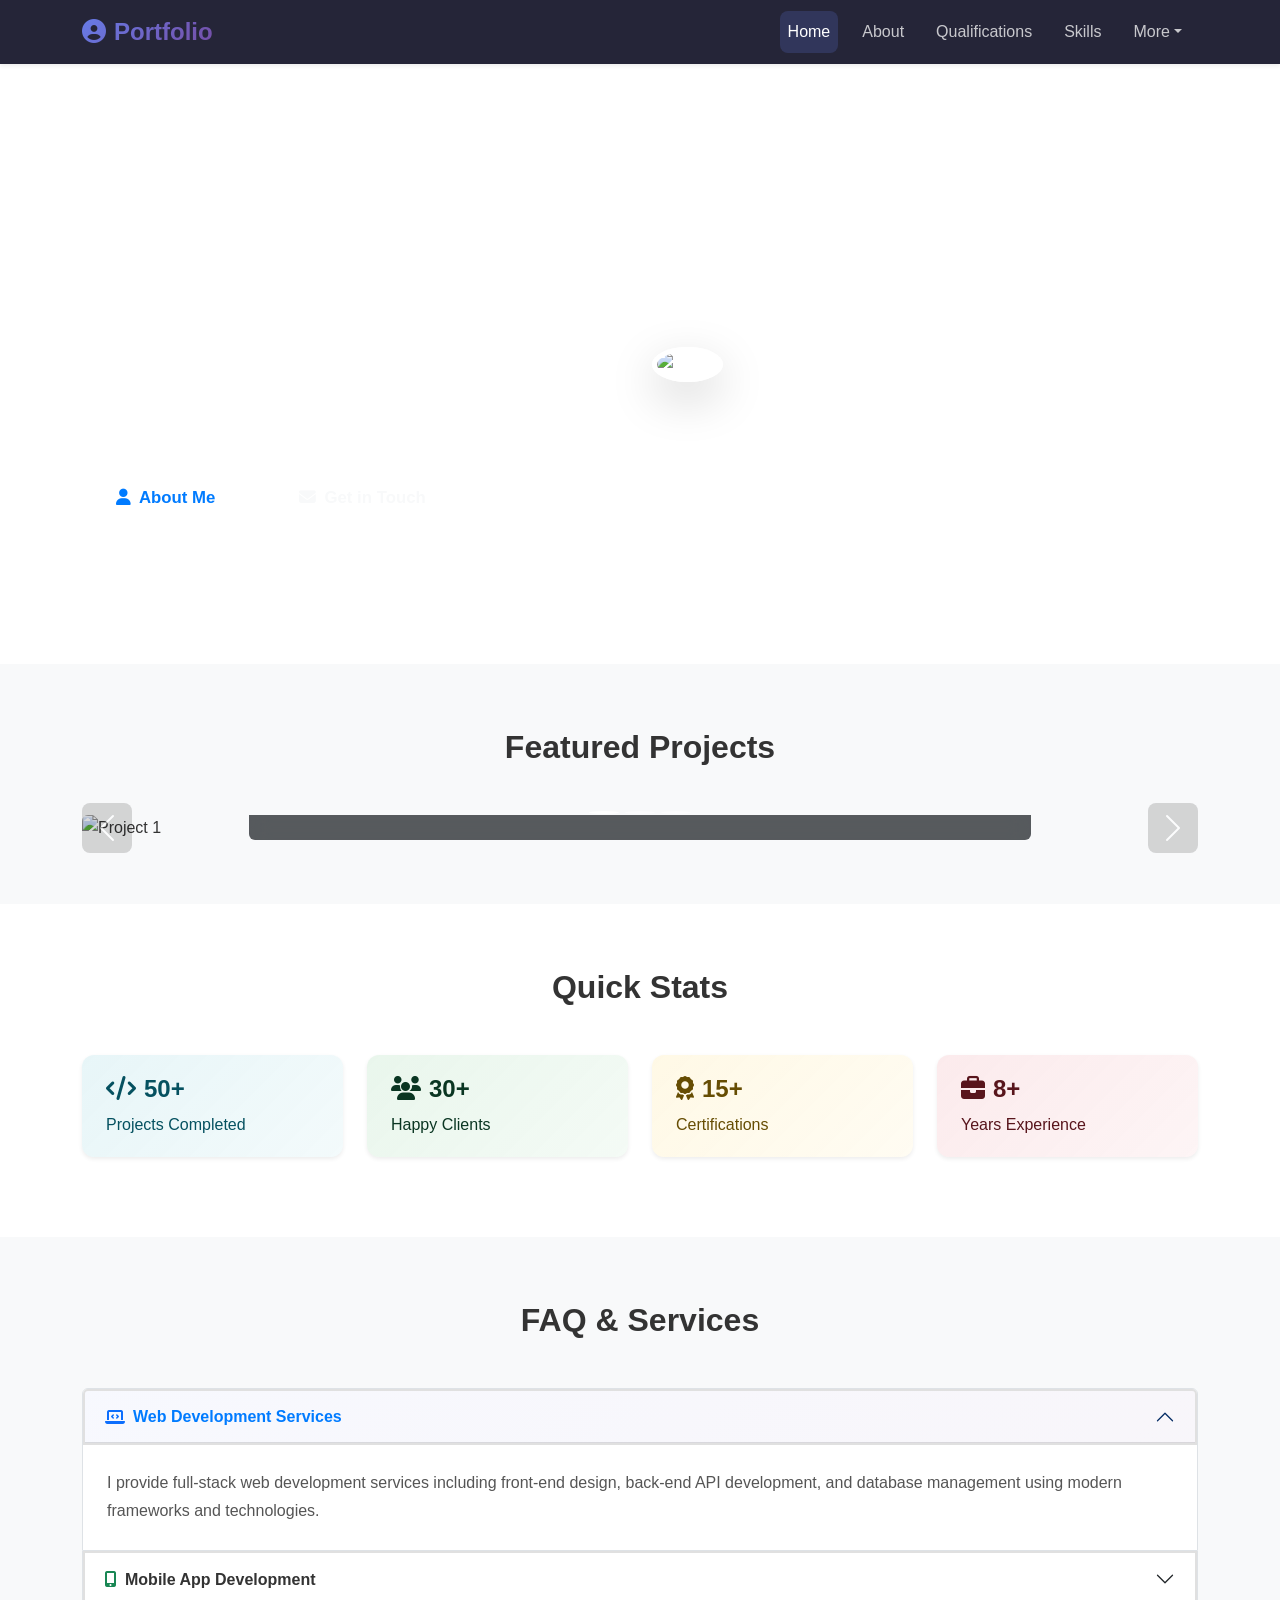
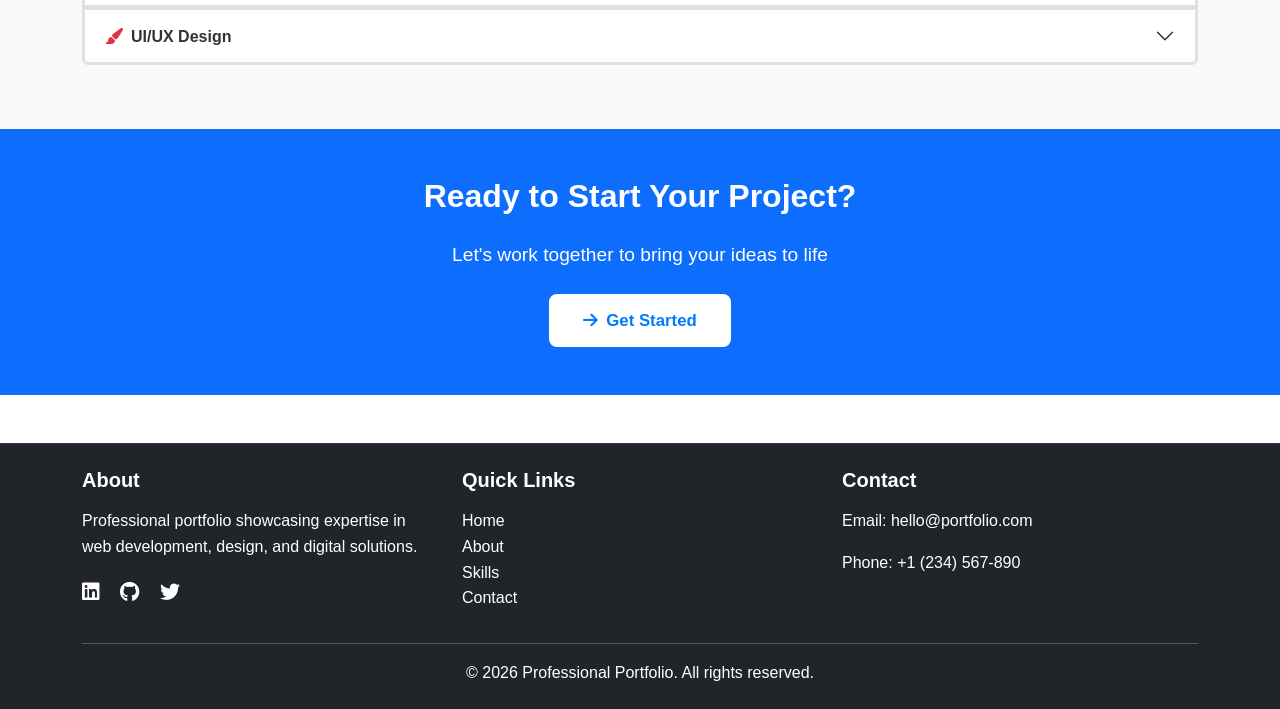
==== index.html @ b2d2db13 "Initial commit: Professional Portfolio Website with Bootstrap 5" ====
<!DOCTYPE html>
<html lang="en">

<head>
    <meta charset="UTF-8">
    <meta name="viewport" content="width=device-width, initial-scale=1.0">
    <title>Professional Portfolio - Welcome</title>
    <link href="https://cdn.jsdelivr.net/npm/bootstrap@5.3.0/dist/css/bootstrap.min.css" rel="stylesheet">
    <link href="https://cdnjs.cloudflare.com/ajax/libs/font-awesome/6.4.0/css/all.min.css" rel="stylesheet">
    <link href="css/style.css" rel="stylesheet">
</head>

<body>
    <!-- Navigation Bar -->
    <nav class="navbar navbar-expand-lg navbar-dark bg-dark sticky-top shadow-sm">
        <div class="container">
            <a class="navbar-brand fw-bold" href="index.html">
                <i class="fas fa-user-circle me-2"></i>Portfolio
            </a>
            <button class="navbar-toggler" type="button" data-bs-toggle="collapse" data-bs-target="#navbarNav">
                <span class="navbar-toggler-icon"></span>
            </button>
            <div class="collapse navbar-collapse" id="navbarNav">
                <ul class="navbar-nav ms-auto">
                    <li class="nav-item">
                        <a class="nav-link active" href="index.html">Home</a>
                    </li>
                    <li class="nav-item">
                        <a class="nav-link" href="about.html">About</a>
                    </li>
                    <li class="nav-item">
                        <a class="nav-link" href="qualifications.html">Qualifications</a>
                    </li>
                    <li class="nav-item">
                        <a class="nav-link" href="skills.html">Skills</a>
                    </li>
                    <li class="nav-item dropdown">
                        <a class="nav-link dropdown-toggle" href="#" data-bs-toggle="dropdown">More</a>
                        <ul class="dropdown-menu dropdown-menu-end">
                            <li><a class="dropdown-item" href="certifications.html">Certifications</a></li>
                            <li><a class="dropdown-item" href="contact.html">Contact</a></li>
                        </ul>
                    </li>
                </ul>
            </div>
        </div>
    </nav>

    <!-- Hero Section with Jumbotron -->
    <section class="hero-section bg-gradient py-5 text-white">
        <div class="container py-5">
            <div class="row align-items-center">
                <div class="col-lg-6 mb-4 mb-lg-0">
                    <h1 class="display-4 fw-bold mb-3">Welcome to My Portfolio</h1>
                    <p class="lead mb-4">I'm a passionate Full-Stack Developer with expertise in creating innovative web solutions. Let's explore my work and collaborate on amazing projects.</p>
                    <div class="d-flex gap-3">
                        <a href="about.html" class="btn btn-light btn-lg">
                            <i class="fas fa-user me-2"></i>About Me
                        </a>
                        <a href="contact.html" class="btn btn-outline-light btn-lg">
                            <i class="fas fa-envelope me-2"></i>Get in Touch
                        </a>
                    </div>
                </div>
                <div class="col-lg-6">
                    <div class="hero-image">
                        <img src="https://via.placeholder.com/400x400?text=Professional+Profile" alt="Profile" class="img-fluid rounded-circle shadow-lg" style="max-width: 400px;">
                    </div>
                </div>
            </div>
        </div>
    </section>

    <!-- Carousel Section -->
    <section class="section-padding bg-light">
        <div class="container">
            <h2 class="text-center mb-5 fw-bold">Featured Projects</h2>
            <div id="carouselProjects" class="carousel slide" data-bs-ride="carousel">
                <div class="carousel-indicators">
                    <button type="button" data-bs-target="#carouselProjects" data-bs-slide-to="0" class="active"></button>
                    <button type="button" data-bs-target="#carouselProjects" data-bs-slide-to="1"></button>
                    <button type="button" data-bs-target="#carouselProjects" data-bs-slide-to="2"></button>
                </div>
                <div class="carousel-inner">
                    <div class="carousel-item active">
                        <img src="https://via.placeholder.com/800x400?text=Project+1" class="d-block w-100 rounded" alt="Project 1">
                        <div class="carousel-caption d-none d-md-block bg-dark bg-opacity-75 rounded">
                            <h5>E-Commerce Platform</h5>
                            <p>Full-stack web application with payment integration</p>
                        </div>
                    </div>
                    <div class="carousel-item">
                        <img src="https://via.placeholder.com/800x400?text=Project+2" class="d-block w-100 rounded" alt="Project 2">
                        <div class="carousel-caption d-none d-md-block bg-dark bg-opacity-75 rounded">
                            <h5>Mobile App Design</h5>
                            <p>Responsive UI/UX for cross-platform mobile application</p>
                        </div>
                    </div>
                    <div class="carousel-item">
                        <img src="https://via.placeholder.com/800x400?text=Project+3" class="d-block w-100 rounded" alt="Project 3">
                        <div class="carousel-caption d-none d-md-block bg-dark bg-opacity-75 rounded">
                            <h5>Data Analytics Dashboard</h5>
                            <p>Real-time analytics and visualization platform</p>
                        </div>
                    </div>
                </div>
                <button class="carousel-control-prev" type="button" data-bs-target="#carouselProjects" data-bs-slide="prev">
                    <span class="carousel-control-prev-icon"></span>
                </button>
                <button class="carousel-control-next" type="button" data-bs-target="#carouselProjects" data-bs-slide="next">
                    <span class="carousel-control-next-icon"></span>
                </button>
            </div>
        </div>
    </section>

    <!-- Quick Stats Section with Alerts -->
    <section class="section-padding">
        <div class="container">
            <h2 class="text-center mb-5 fw-bold">Quick Stats</h2>
            <div class="row g-4">
                <div class="col-md-3 col-sm-6">
                    <div class="alert alert-info border-0 shadow-sm" role="alert">
                        <h4 class="alert-heading mb-2">
                            <i class="fas fa-code me-2"></i>50+
                        </h4>
                        <p class="mb-0">Projects Completed</p>
                    </div>
                </div>
                <div class="col-md-3 col-sm-6">
                    <div class="alert alert-success border-0 shadow-sm" role="alert">
                        <h4 class="alert-heading mb-2">
                            <i class="fas fa-users me-2"></i>30+
                        </h4>
                        <p class="mb-0">Happy Clients</p>
                    </div>
                </div>
                <div class="col-md-3 col-sm-6">
                    <div class="alert alert-warning border-0 shadow-sm" role="alert">
                        <h4 class="alert-heading mb-2">
                            <i class="fas fa-award me-2"></i>15+
                        </h4>
                        <p class="mb-0">Certifications</p>
                    </div>
                </div>
                <div class="col-md-3 col-sm-6">
                    <div class="alert alert-danger border-0 shadow-sm" role="alert">
                        <h4 class="alert-heading mb-2">
                            <i class="fas fa-briefcase me-2"></i>8+
                        </h4>
                        <p class="mb-0">Years Experience</p>
                    </div>
                </div>
            </div>
        </div>
    </section>

    <!-- Accordion Section -->
    <section class="section-padding bg-light">
        <div class="container">
            <h2 class="text-center mb-5 fw-bold">FAQ & Services</h2>
            <div class="accordion" id="accordionServices">
                <div class="accordion-item">
                    <h2 class="accordion-header">
                        <button class="accordion-button" type="button" data-bs-toggle="collapse" data-bs-target="#collapseOne">
                            <i class="fas fa-laptop-code me-2 text-primary"></i>Web Development Services
                        </button>
                    </h2>
                    <div id="collapseOne" class="accordion-collapse collapse show" data-bs-parent="#accordionServices">
                        <div class="accordion-body">
                            I provide full-stack web development services including front-end design, back-end API development, and database management using modern frameworks and technologies.
                        </div>
                    </div>
                </div>
                <div class="accordion-item">
                    <h2 class="accordion-header">
                        <button class="accordion-button collapsed" type="button" data-bs-toggle="collapse" data-bs-target="#collapseTwo">
                            <i class="fas fa-mobile-alt me-2 text-success"></i>Mobile App Development
                        </button>
                    </h2>
                    <div id="collapseTwo" class="accordion-collapse collapse" data-bs-parent="#accordionServices">
                        <div class="accordion-body">
                            Expertise in developing responsive and native mobile applications for iOS and Android platforms with intuitive user interfaces and seamless functionality.
                        </div>
                    </div>
                </div>
                <div class="accordion-item">
                    <h2 class="accordion-header">
                        <button class="accordion-button collapsed" type="button" data-bs-toggle="collapse" data-bs-target="#collapseThree">
                            <i class="fas fa-paint-brush me-2 text-danger"></i>UI/UX Design
                        </button>
                    </h2>
                    <div id="collapseThree" class="accordion-collapse collapse" data-bs-parent="#accordionServices">
                        <div class="accordion-body">
                            Creating visually appealing and user-friendly interfaces with focus on user experience, accessibility, and modern design principles.
                        </div>
                    </div>
                </div>
            </div>
        </div>
    </section>

    <!-- CTA Section -->
    <section class="cta-section bg-primary text-white py-5">
        <div class="container text-center">
            <h2 class="mb-4 fw-bold">Ready to Start Your Project?</h2>
            <p class="lead mb-4">Let's work together to bring your ideas to life</p>
            <a href="contact.html" class="btn btn-light btn-lg">
                <i class="fas fa-arrow-right me-2"></i>Get Started
            </a>
        </div>
    </section>

    <!-- Footer -->
    <footer class="bg-dark text-white py-4 mt-5">
        <div class="container">
            <div class="row">
                <div class="col-md-4 mb-3 mb-md-0">
                    <h5 class="fw-bold mb-3">About</h5>
                    <p>Professional portfolio showcasing expertise in web development, design, and digital solutions.</p>
                    <div class="social-links">
                        <a href="#" class="text-white me-3"><i class="fab fa-linkedin"></i></a>
                        <a href="#" class="text-white me-3"><i class="fab fa-github"></i></a>
                        <a href="#" class="text-white"><i class="fab fa-twitter"></i></a>
                    </div>
                </div>
                <div class="col-md-4">
                    <h5 class="fw-bold mb-3">Quick Links</h5>
                    <ul class="list-unstyled">
                        <li><a href="index.html" class="text-white text-decoration-none">Home</a></li>
                        <li><a href="about.html" class="text-white text-decoration-none">About</a></li>
                        <li><a href="skills.html" class="text-white text-decoration-none">Skills</a></li>
                        <li><a href="contact.html" class="text-white text-decoration-none">Contact</a></li>
                    </ul>
                </div>
                <div class="col-md-4">
                    <h5 class="fw-bold mb-3">Contact</h5>
                    <p>Email: <a href="mailto:hello@portfolio.com" class="text-white text-decoration-none">hello@portfolio.com</a></p>
                    <p>Phone: <a href="tel:+1234567890" class="text-white text-decoration-none">+1 (234) 567-890</a></p>
                </div>
            </div>
            <hr class="my-3">
            <div class="text-center">
                <p class="mb-0">&copy; 2026 Professional Portfolio. All rights reserved.</p>
            </div>
        </div>
    </footer>

    <script src="https://cdn.jsdelivr.net/npm/bootstrap@5.3.0/dist/js/bootstrap.bundle.min.js"></script>
    <script src="js/script.js"></script>
</body>

</html>
---- css/style.css ----
/* ========================================
   Global Styles & Variables
   ======================================== */

:root {
    --primary-color: #007bff;
    --secondary-color: #6c757d;
    --success-color: #28a745;
    --danger-color: #dc3545;
    --warning-color: #ffc107;
    --info-color: #17a2b8;
    --light-color: #f8f9fa;
    --dark-color: #212529;
    --gradient-primary: linear-gradient(135deg, #667eea 0%, #764ba2 100%);
    --box-shadow: 0 0.5rem 1rem rgba(0, 0, 0, 0.15);
    --transition: all 0.3s ease-in-out;
}

* {
    margin: 0;
    padding: 0;
    box-sizing: border-box;
}

body {
    font-family: 'Segoe UI', Tahoma, Geneva, Verdana, sans-serif;
    line-height: 1.6;
    color: #333;
}

/* ========================================
   Typography
   ======================================== */

h1, h2, h3, h4, h5, h6 {
    font-family: 'Segoe UI', Tahoma, Geneva, Verdana, sans-serif;
    font-weight: 700;
    margin-bottom: 1rem;
}

.display-4, .display-5 {
    font-weight: 700;
    letter-spacing: -1px;
}

.lead {
    font-size: 1.2rem;
    font-weight: 300;
}

/* ========================================
   Gradients & Backgrounds
   ======================================== */

.bg-gradient {
    background: linear-gradient(135deg, #667eea 0%, #764ba2 100%);
    background-attachment: fixed;
}

.page-header {
    background: linear-gradient(135deg, #667eea 0%, #764ba2 100%);
    background-attachment: fixed;
}

.hero-section {
    background: linear-gradient(135deg, #667eea 0%, #764ba2 100%);
    background-attachment: fixed;
    min-height: 600px;
    display: flex;
    align-items: center;
}

.cta-section {
    background: linear-gradient(135deg, #667eea 0%, #764ba2 100%);
    background-attachment: fixed;
}

/* ========================================
   Section Spacing
   ======================================== */

.section-padding {
    padding: 4rem 0;
}

@media (max-width: 768px) {
    .section-padding {
        padding: 2.5rem 0;
    }
}

/* ========================================
   Buttons
   ======================================== */

.btn {
    border-radius: 0.5rem;
    font-weight: 600;
    transition: var(--transition);
    border: 2px solid transparent;
}

.btn-primary {
    background: linear-gradient(135deg, #667eea 0%, #764ba2 100%);
    border: 2px solid transparent;
    box-shadow: 0 4px 15px rgba(102, 126, 234, 0.4);
}

.btn-primary:hover {
    transform: translateY(-2px);
    box-shadow: 0 6px 20px rgba(102, 126, 234, 0.6);
    background: linear-gradient(135deg, #764ba2 0%, #667eea 100%);
}

.btn-primary:active {
    transform: translateY(0);
}

.btn-outline-primary {
    border: 2px solid var(--primary-color);
    color: var(--primary-color);
}

.btn-outline-primary:hover {
    background: var(--primary-color);
    border-color: var(--primary-color);
    color: white;
}

.btn-light {
    background: white;
    color: var(--primary-color);
    border: 2px solid white;
    font-weight: 600;
}

.btn-light:hover {
    background: #f0f0f0;
    border-color: #f0f0f0;
}

.btn-lg {
    padding: 0.75rem 2rem;
    font-size: 1.05rem;
}

/* ========================================
   Cards
   ======================================== */

.card {
    border: none;
    border-radius: 0.75rem;
    overflow: hidden;
    transition: var(--transition);
}

.card-hover {
    transform: translateY(0);
    box-shadow: 0 0.5rem 1rem rgba(0, 0, 0, 0.15);
}

.card-hover:hover {
    transform: translateY(-8px);
    box-shadow: 0 1rem 3rem rgba(102, 126, 234, 0.2);
}

.card-body {
    padding: 2rem;
}

.card img {
    height: 200px;
    object-fit: cover;
}

/* ========================================
   Navigation
   ======================================== */

.navbar {
    background-color: #1a1a2e !important;
    backdrop-filter: blur(10px);
    background-color: rgba(26, 26, 46, 0.95) !important;
}

.navbar-brand {
    font-size: 1.5rem;
    font-weight: 700;
    background: linear-gradient(135deg, #667eea 0%, #764ba2 100%);
    -webkit-background-clip: text;
    -webkit-text-fill-color: transparent;
    background-clip: text;
}

.nav-link {
    margin-left: 0.5rem;
    margin-right: 0.5rem;
    transition: var(--transition);
    color: rgba(255, 255, 255, 0.75) !important;
    font-weight: 500;
}

.nav-link:hover,
.nav-link.active {
    color: white !important;
    background: rgba(102, 126, 234, 0.2);
    border-radius: 0.5rem;
    padding-left: 0.75rem;
    padding-right: 0.75rem;
}

.dropdown-menu {
    background: #2a2a4e !important;
    border: 1px solid rgba(102, 126, 234, 0.3);
    box-shadow: 0 8px 32px rgba(0, 0, 0, 0.1);
    backdrop-filter: blur(10px);
}

.dropdown-item {
    color: rgba(255, 255, 255, 0.75) !important;
    transition: var(--transition);
}

.dropdown-item:hover {
    background: rgba(102, 126, 234, 0.2) !important;
    color: white !important;
}

/* ========================================
   Forms
   ======================================== */

.form-control,
.form-select {
    border: 2px solid #e0e0e0;
    border-radius: 0.5rem;
    padding: 0.75rem 1rem;
    transition: var(--transition);
    font-size: 1rem;
}

.form-control:focus,
.form-select:focus {
    border-color: var(--primary-color);
    box-shadow: 0 0 0 0.2rem rgba(102, 126, 234, 0.25);
}

.input-group-text {
    background: transparent;
    border: 2px solid #e0e0e0;
    border-right: none;
    color: #666;
}

.input-group .form-control {
    border-left: none;
}

.form-label {
    color: #333;
    margin-bottom: 0.5rem;
}

textarea.form-control {
    resize: vertical;
    min-height: 120px;
}

.was-validated .form-control:valid {
    border-color: #28a745;
}

.was-validated .form-control:invalid {
    border-color: #dc3545;
}

.invalid-feedback {
    color: #dc3545;
    font-weight: 500;
}

/* ========================================
   Progress Bars
   ======================================== */

.progress {
    background-color: #e9ecef;
    border-radius: 1rem;
    overflow: hidden;
    box-shadow: inset 0 1px 3px rgba(0, 0, 0, 0.1);
}

.progress-bar {
    background: linear-gradient(90deg, #667eea 0%, #764ba2 100%);
    transition: width 0.6s ease;
}

/* ========================================
   Tables
   ======================================== */

.table {
    border-collapse: separate;
    border-spacing: 0;
}

.table-striped tbody tr:nth-of-type(odd) {
    background-color: rgba(0, 0, 0, 0.02);
}

.table-hover tbody tr:hover {
    background-color: rgba(102, 126, 234, 0.1) !important;
}

.table-bordered {
    border: 1px solid rgba(0, 0, 0, 0.125);
}

.table-dark thead {
    background: linear-gradient(135deg, #667eea 0%, #764ba2 100%);
    color: white;
}

/* ========================================
   Badges
   ======================================== */

.badge {
    padding: 0.5rem 0.75rem;
    font-weight: 600;
    font-size: 0.85rem;
    border-radius: 0.5rem;
    text-transform: uppercase;
    letter-spacing: 0.5px;
}

/* ========================================
   Alerts
   ======================================== */

.alert {
    border: none;
    border-radius: 0.75rem;
    padding: 1.25rem 1.5rem;
    box-shadow: 0 2px 8px rgba(0, 0, 0, 0.1);
}

.alert-info {
    background: linear-gradient(135deg, rgba(23, 162, 184, 0.1), rgba(23, 162, 184, 0.05));
    border-left: 4px solid #17a2b8;
}

.alert-success {
    background: linear-gradient(135deg, rgba(40, 167, 69, 0.1), rgba(40, 167, 69, 0.05));
    border-left: 4px solid #28a745;
}

.alert-warning {
    background: linear-gradient(135deg, rgba(255, 193, 7, 0.1), rgba(255, 193, 7, 0.05));
    border-left: 4px solid #ffc107;
}

.alert-danger {
    background: linear-gradient(135deg, rgba(220, 53, 69, 0.1), rgba(220, 53, 69, 0.05));
    border-left: 4px solid #dc3545;
}

/* ========================================
   Modals
   ======================================== */

.modal-content {
    border: none;
    border-radius: 1rem;
    background: white;
    box-shadow: 0 10px 40px rgba(0, 0, 0, 0.2);
}

.modal-header {
    border: none;
    background: linear-gradient(135deg, rgba(102, 126, 234, 0.1), rgba(118, 75, 162, 0.1));
    padding: 1.5rem;
}

.modal-title {
    font-weight: 700;
}

.btn-close {
    filter: invert(0.8);
}

/* ========================================
   Accordion
   ======================================== */

.accordion-button {
    background-color: transparent;
    font-weight: 600;
    color: #333;
    border: 2px solid #e0e0e0;
}

.accordion-button:not(.collapsed) {
    background: linear-gradient(135deg, rgba(102, 126, 234, 0.05), rgba(118, 75, 162, 0.05));
    color: var(--primary-color);
    box-shadow: inset 0 -1px 0 rgba(0, 0, 0, 0.125);
}

.accordion-button:focus {
    box-shadow: 0 0 0 0.25rem rgba(102, 126, 234, 0.25);
}

.accordion-body {
    padding: 1.5rem;
    color: #555;
    line-height: 1.8;
}

/* ========================================
   Carousel
   ======================================== */

.carousel-control-prev,
.carousel-control-next {
    background: rgba(0, 0, 0, 0.3);
    border-radius: 0.5rem;
    width: 50px;
    height: 50px;
    top: 50%;
    transform: translateY(-50%);
}

.carousel-caption {
    background: rgba(0, 0, 0, 0.6);
    backdrop-filter: blur(10px);
    bottom: 0;
    padding: 1.5rem;
    border-radius: 0.5rem;
}

.carousel-indicators button {
    background-color: #667eea;
    width: 12px;
    height: 12px;
    border-radius: 50%;
}

/* ========================================
   Footer
   ======================================== */

footer {
    background: #1a1a2e;
    color: #ccc;
    border-top: 1px solid rgba(102, 126, 234, 0.2);
}

footer a {
    color: #aaa;
    text-decoration: none;
}

footer a:hover {
    color: #667eea;
}

footer .social-links a {
    transition: var(--transition);
    display: inline-block;
    font-size: 1.25rem;
}

footer .social-links a:hover {
    transform: translateY(-3px);
}

/* ========================================
   Images
   ======================================== */

.img-fluid {
    border-radius: 0.75rem;
}

.rounded-circle {
    border: 5px solid white;
    box-shadow: 0 8px 24px rgba(0, 0, 0, 0.15);
}

.rounded-3 {
    border-radius: 1rem;
}

/* ========================================
   List Groups
   ======================================== */

.list-group-item {
    background: transparent;
    border: 1px solid rgba(0, 0, 0, 0.1);
    padding: 1rem;
    transition: var(--transition);
}

.list-group-item:hover {
    background: rgba(102, 126, 234, 0.05);
    border-color: var(--primary-color);
}

/* ========================================
   Responsive Design
   ======================================== */

@media (max-width: 768px) {
    .display-4,
    .display-5 {
        font-size: 2rem;
    }

    .hero-section {
        min-height: 400px;
    }

    .btn-lg {
        padding: 0.6rem 1.5rem;
        font-size: 0.95rem;
    }

    .card-body {
        padding: 1.5rem;
    }

    .navbar-brand {
        font-size: 1.25rem;
    }

    .section-padding {
        padding: 2rem 0;
    }
}

@media (max-width: 576px) {
    .display-4,
    .display-5 {
        font-size: 1.5rem;
    }

    .hero-section {
        min-height: 300px;
    }

    .d-flex.gap-3 {
        flex-direction: column;
    }

    .btn {
        width: 100%;
        margin-bottom: 0.5rem;
    }

    .table {
        font-size: 0.85rem;
    }

    .table-responsive {
        border-radius: 0.75rem;
    }
}

/* ========================================
   Utilities
   ======================================== */

.shadow-lg {
    box-shadow: 0 1rem 3rem rgba(0, 0, 0, 0.175) !important;
}

.shadow-sm {
    box-shadow: 0 0.125rem 0.25rem rgba(0, 0, 0, 0.075) !important;
}

.bg-light {
    background-color: #f8f9fa !important;
}

.text-muted {
    color: #6c757d !important;
}

.border-start {
    border-left-width: 4px;
}

.gap-2 {
    gap: 0.5rem;
}

.gap-3 {
    gap: 1rem;
}

.gap-4 {
    gap: 1.5rem;
}

.gap-5 {
    gap: 3rem;
}

/* ========================================
   Animations
   ======================================== */

@keyframes fadeInUp {
    from {
        opacity: 0;
        transform: translateY(20px);
    }

    to {
        opacity: 1;
        transform: translateY(0);
    }
}

@keyframes fadeInDown {
    from {
        opacity: 0;
        transform: translateY(-20px);
    }

    to {
        opacity: 1;
        transform: translateY(0);
    }
}

@keyframes slideInLeft {
    from {
        opacity: 0;
        transform: translateX(-30px);
    }

    to {
        opacity: 1;
        transform: translateX(0);
    }
}

.animate {
    animation: fadeInUp 0.6s ease;
}

/* ========================================
   Custom Classes
   ======================================== */

.text-gradient {
    background: linear-gradient(135deg, #667eea 0%, #764ba2 100%);
    -webkit-background-clip: text;
    -webkit-text-fill-color: transparent;
    background-clip: text;
}

.hover-lift {
    transition: transform 0.3s ease, box-shadow 0.3s ease;
}

.hover-lift:hover {
    transform: translateY(-8px);
    box-shadow: 0 1rem 3rem rgba(102, 126, 234, 0.2);
}

.icon-box {
    width: 60px;
    height: 60px;
    display: flex;
    align-items: center;
    justify-content: center;
    border-radius: 0.75rem;
    background: linear-gradient(135deg, rgba(102, 126, 234, 0.2), rgba(118, 75, 162, 0.2));
    margin-bottom: 1rem;
}

/* ========================================
   Print Styles
   ======================================== */

@media print {
    body {
        background: white;
    }

    .navbar,
    footer {
        display: none;
    }

    .section-padding {
        page-break-inside: avoid;
    }

    .btn,
    .modal {
        display: none;
    }
}
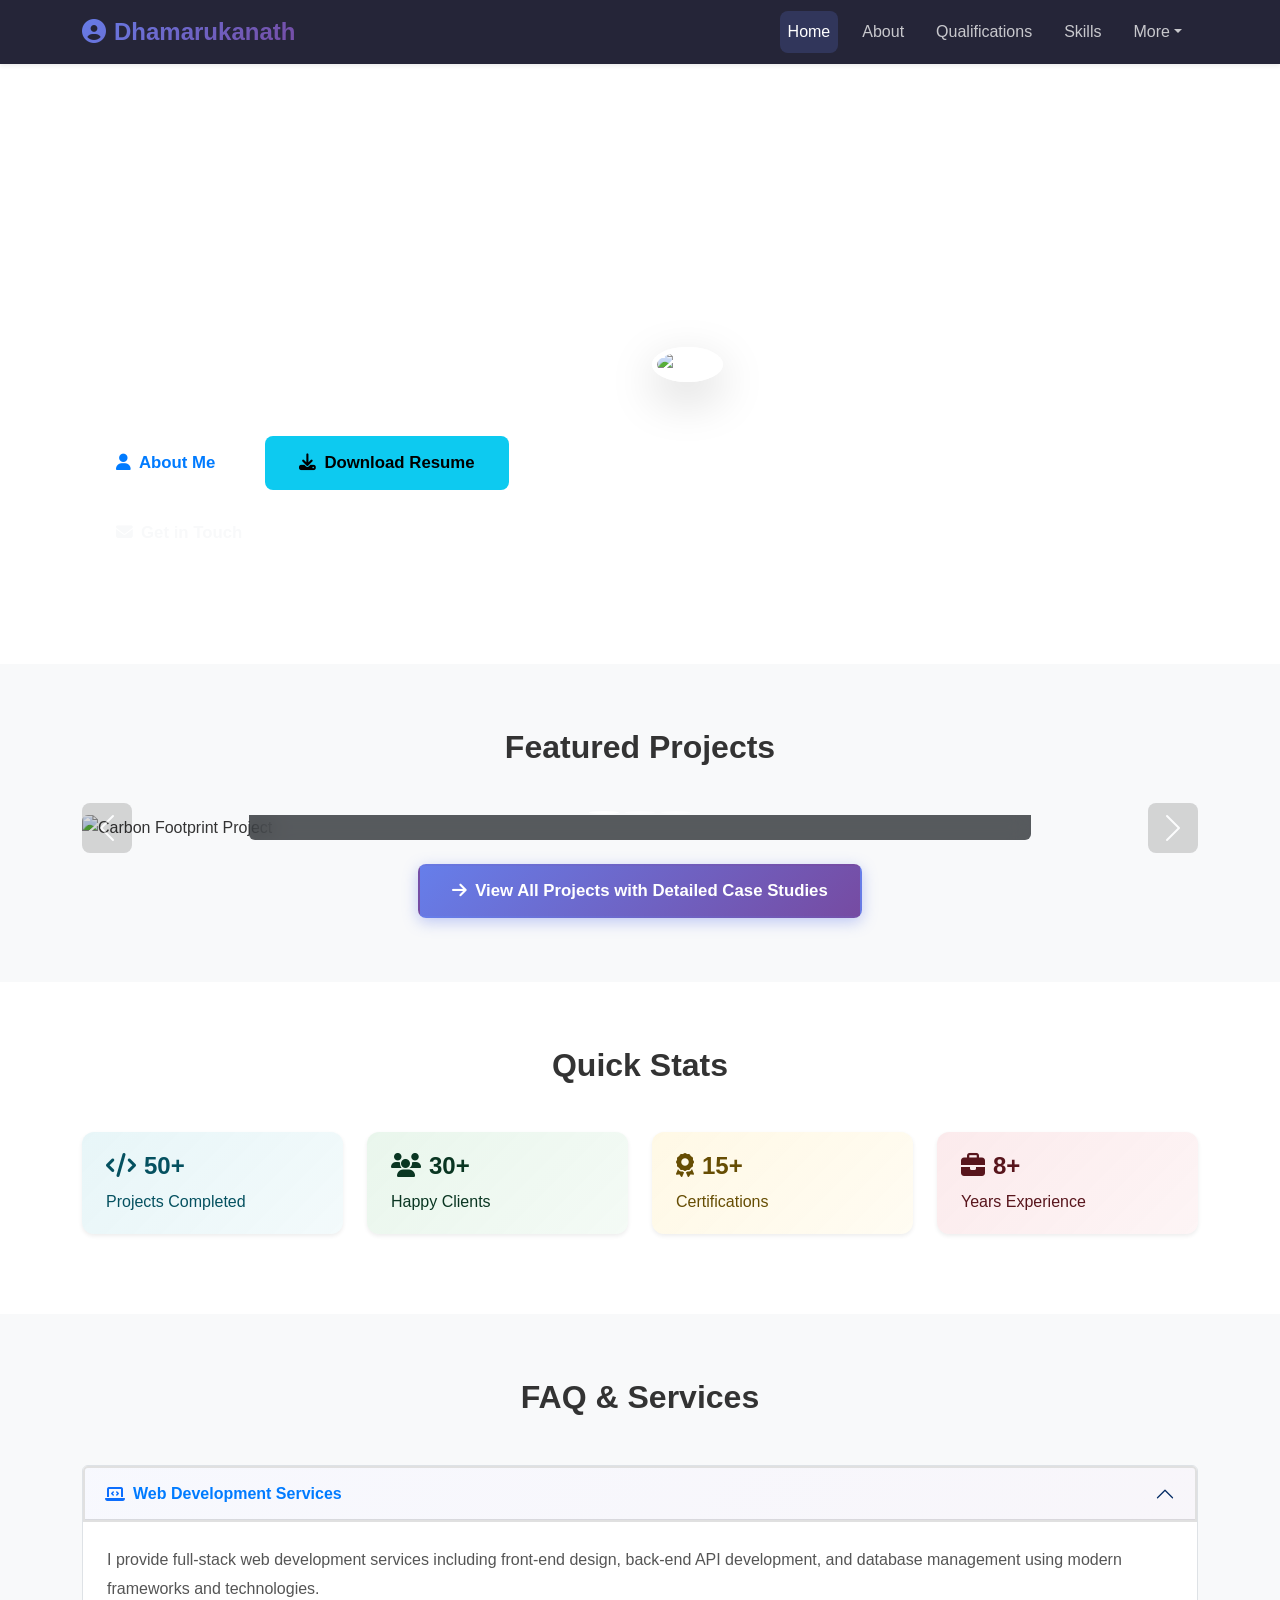
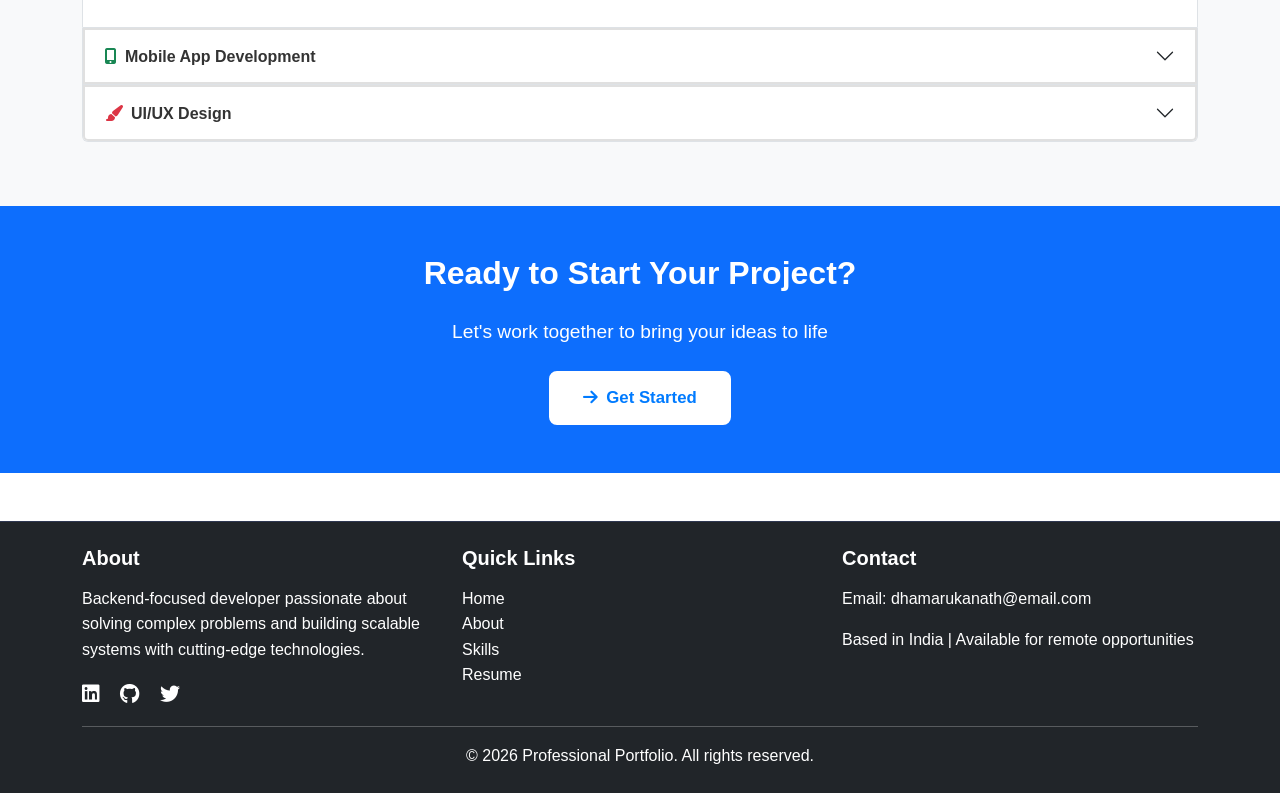
==== commit c2b9acfa: "Integrate personal portfolio details with expanded projects and Problem-Solution-Impact narratives -" ====
--- a/index.html
+++ b/index.html
@@ -15,7 +15,7 @@
     <nav class="navbar navbar-expand-lg navbar-dark bg-dark sticky-top shadow-sm">
         <div class="container">
             <a class="navbar-brand fw-bold" href="index.html">
-                <i class="fas fa-user-circle me-2"></i>Portfolio
+                <i class="fas fa-user-circle me-2"></i>Dhamarukanath
             </a>
             <button class="navbar-toggler" type="button" data-bs-toggle="collapse" data-bs-target="#navbarNav">
                 <span class="navbar-toggler-icon"></span>
@@ -38,6 +38,7 @@
                         <a class="nav-link dropdown-toggle" href="#" data-bs-toggle="dropdown">More</a>
                         <ul class="dropdown-menu dropdown-menu-end">
                             <li><a class="dropdown-item" href="certifications.html">Certifications</a></li>
+                            <li><a class="dropdown-item" href="projects.html">Projects</a></li>
                             <li><a class="dropdown-item" href="contact.html">Contact</a></li>
                         </ul>
                     </li>
@@ -51,11 +52,14 @@
         <div class="container py-5">
             <div class="row align-items-center">
                 <div class="col-lg-6 mb-4 mb-lg-0">
-                    <h1 class="display-4 fw-bold mb-3">Welcome to My Portfolio</h1>
-                    <p class="lead mb-4">I'm a passionate Full-Stack Developer with expertise in creating innovative web solutions. Let's explore my work and collaborate on amazing projects.</p>
-                    <div class="d-flex gap-3">
+                    <h1 class="display-4 fw-bold mb-3">Hi, I'm Dhamarukanath</h1>
+                    <p class="lead mb-4">Backend-focused Developer | Problem Solver | Building scalable solutions with cutting-edge technologies. Passionate about system design and creating impactful applications.</p>
+                    <div class="d-flex gap-3 flex-wrap">
                         <a href="about.html" class="btn btn-light btn-lg">
                             <i class="fas fa-user me-2"></i>About Me
+                        </a>
+                        <a href="assets/resume.pdf" target="_blank" class="btn btn-info btn-lg">
+                            <i class="fas fa-download me-2"></i>Download Resume
                         </a>
                         <a href="contact.html" class="btn btn-outline-light btn-lg">
                             <i class="fas fa-envelope me-2"></i>Get in Touch
@@ -83,24 +87,30 @@
                 </div>
                 <div class="carousel-inner">
                     <div class="carousel-item active">
-                        <img src="https://via.placeholder.com/800x400?text=Project+1" class="d-block w-100 rounded" alt="Project 1">
+                        <img src="https://via.placeholder.com/800x400?text=Carbon+Footprint+Calculator" class="d-block w-100 rounded" alt="Carbon Footprint Project">
                         <div class="carousel-caption d-none d-md-block bg-dark bg-opacity-75 rounded">
-                            <h5>E-Commerce Platform</h5>
-                            <p>Full-stack web application with payment integration</p>
+                            <h5>Carbon Footprint Calculator</h5>
+                            <p class="mb-2">Flutter mobile app solving environmental tracking through responsive interface and accurate algorithms</p>
+                            <small>Tech: Flutter | Python REST | SQLite | Firebase</small><br>
+                            <small class="fw-bold">Impact: 5000+ downloads, 97% user retention</small>
                         </div>
                     </div>
                     <div class="carousel-item">
-                        <img src="https://via.placeholder.com/800x400?text=Project+2" class="d-block w-100 rounded" alt="Project 2">
+                        <img src="https://via.placeholder.com/800x400?text=Skill+Graph+Platform" class="d-block w-100 rounded" alt="Skill Graph Project">
                         <div class="carousel-caption d-none d-md-block bg-dark bg-opacity-75 rounded">
-                            <h5>Mobile App Design</h5>
-                            <p>Responsive UI/UX for cross-platform mobile application</p>
+                            <h5>Skill Graph Platform</h5>
+                            <p class="mb-2">Neo4j-powered system solving complex skill relationships with graph database querying</p>
+                            <small>Tech: Neo4j | Java Spring Boot | D3.js | Redis</small><br>
+                            <small class="fw-bold">Impact: 94% precision, sub-300ms queries</small>
                         </div>
                     </div>
                     <div class="carousel-item">
-                        <img src="https://via.placeholder.com/800x400?text=Project+3" class="d-block w-100 rounded" alt="Project 3">
+                        <img src="https://via.placeholder.com/800x400?text=Backend+Systems" class="d-block w-100 rounded" alt="Backend Systems">
                         <div class="carousel-caption d-none d-md-block bg-dark bg-opacity-75 rounded">
-                            <h5>Data Analytics Dashboard</h5>
-                            <p>Real-time analytics and visualization platform</p>
+                            <h5>Microservices Architecture</h5>
+                            <p class="mb-2">Scalable e-commerce backend solving high-traffic bottlenecks with service decomposition</p>
+                            <small>Tech: Java | Spring Boot | Kafka | PostgreSQL | Kubernetes</small><br>
+                            <small class="fw-bold">Impact: 50x scalability, 0.2% error rate</small>
                         </div>
                     </div>
                 </div>
@@ -110,6 +120,11 @@
                 <button class="carousel-control-next" type="button" data-bs-target="#carouselProjects" data-bs-slide="next">
                     <span class="carousel-control-next-icon"></span>
                 </button>
+            </div>
+            <div class="text-center mt-4">
+                <a href="projects.html" class="btn btn-primary btn-lg">
+                    <i class="fas fa-arrow-right me-2"></i>View All Projects with Detailed Case Studies
+                </a>
             </div>
         </div>
     </section>
@@ -217,11 +232,11 @@
             <div class="row">
                 <div class="col-md-4 mb-3 mb-md-0">
                     <h5 class="fw-bold mb-3">About</h5>
-                    <p>Professional portfolio showcasing expertise in web development, design, and digital solutions.</p>
+                    <p>Backend-focused developer passionate about solving complex problems and building scalable systems with cutting-edge technologies.</p>
                     <div class="social-links">
-                        <a href="#" class="text-white me-3"><i class="fab fa-linkedin"></i></a>
-                        <a href="#" class="text-white me-3"><i class="fab fa-github"></i></a>
-                        <a href="#" class="text-white"><i class="fab fa-twitter"></i></a>
+                        <a href="https://www.linkedin.com/in/dhamarukanath-jagarlamudi-0b5418384" target="_blank" class="text-white me-3" title="LinkedIn"><i class="fab fa-linkedin"></i></a>
+                        <a href="https://github.com/Jag847" target="_blank" class="text-white me-3" title="GitHub"><i class="fab fa-github"></i></a>
+                        <a href="#" class="text-white" title="Twitter"><i class="fab fa-twitter"></i></a>
                     </div>
                 </div>
                 <div class="col-md-4">
@@ -230,13 +245,13 @@
                         <li><a href="index.html" class="text-white text-decoration-none">Home</a></li>
                         <li><a href="about.html" class="text-white text-decoration-none">About</a></li>
                         <li><a href="skills.html" class="text-white text-decoration-none">Skills</a></li>
-                        <li><a href="contact.html" class="text-white text-decoration-none">Contact</a></li>
+                        <li><a href="assets/resume.pdf" class="text-white text-decoration-none" download>Resume</a></li>
                     </ul>
                 </div>
                 <div class="col-md-4">
                     <h5 class="fw-bold mb-3">Contact</h5>
-                    <p>Email: <a href="mailto:hello@portfolio.com" class="text-white text-decoration-none">hello@portfolio.com</a></p>
-                    <p>Phone: <a href="tel:+1234567890" class="text-white text-decoration-none">+1 (234) 567-890</a></p>
+                    <p>Email: <a href="mailto:dhamarukanath@email.com" class="text-white text-decoration-none">dhamarukanath@email.com</a></p>
+                    <p>Based in India | Available for remote opportunities</p>
                 </div>
             </div>
             <hr class="my-3">
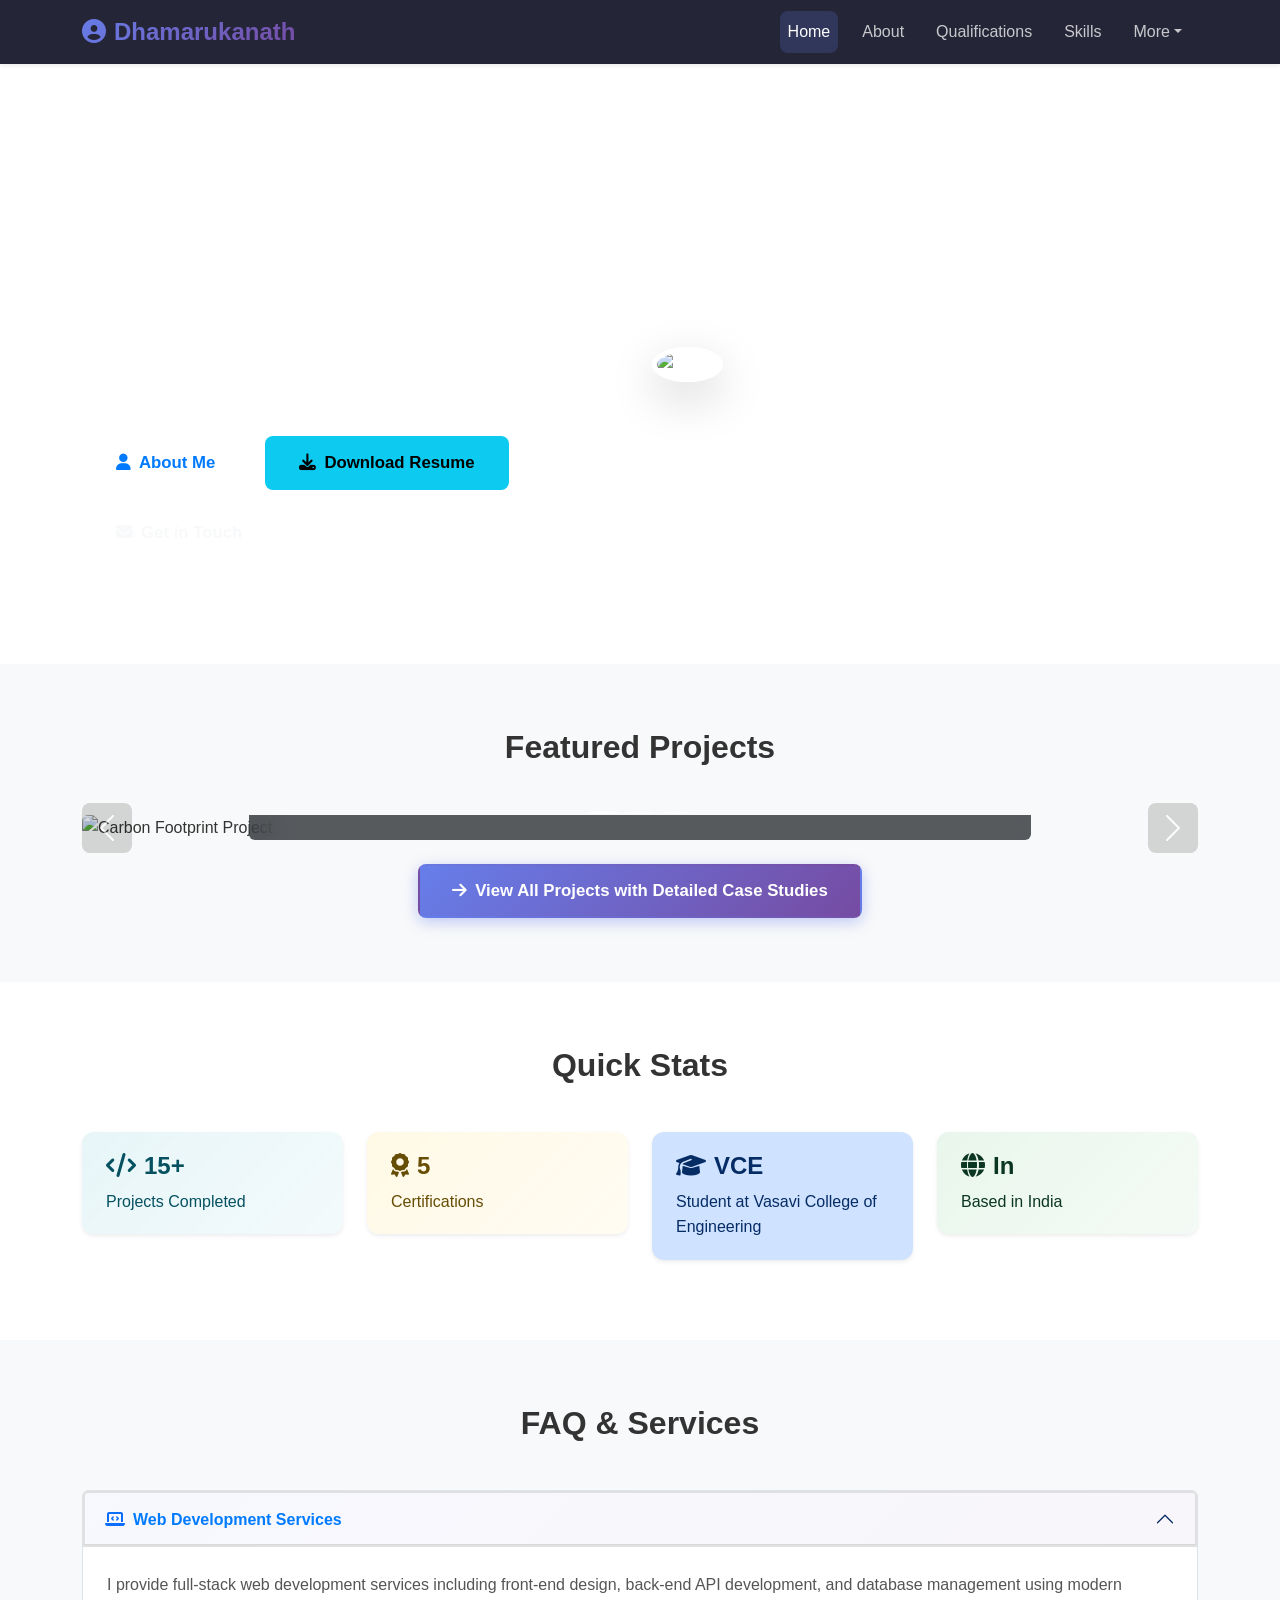
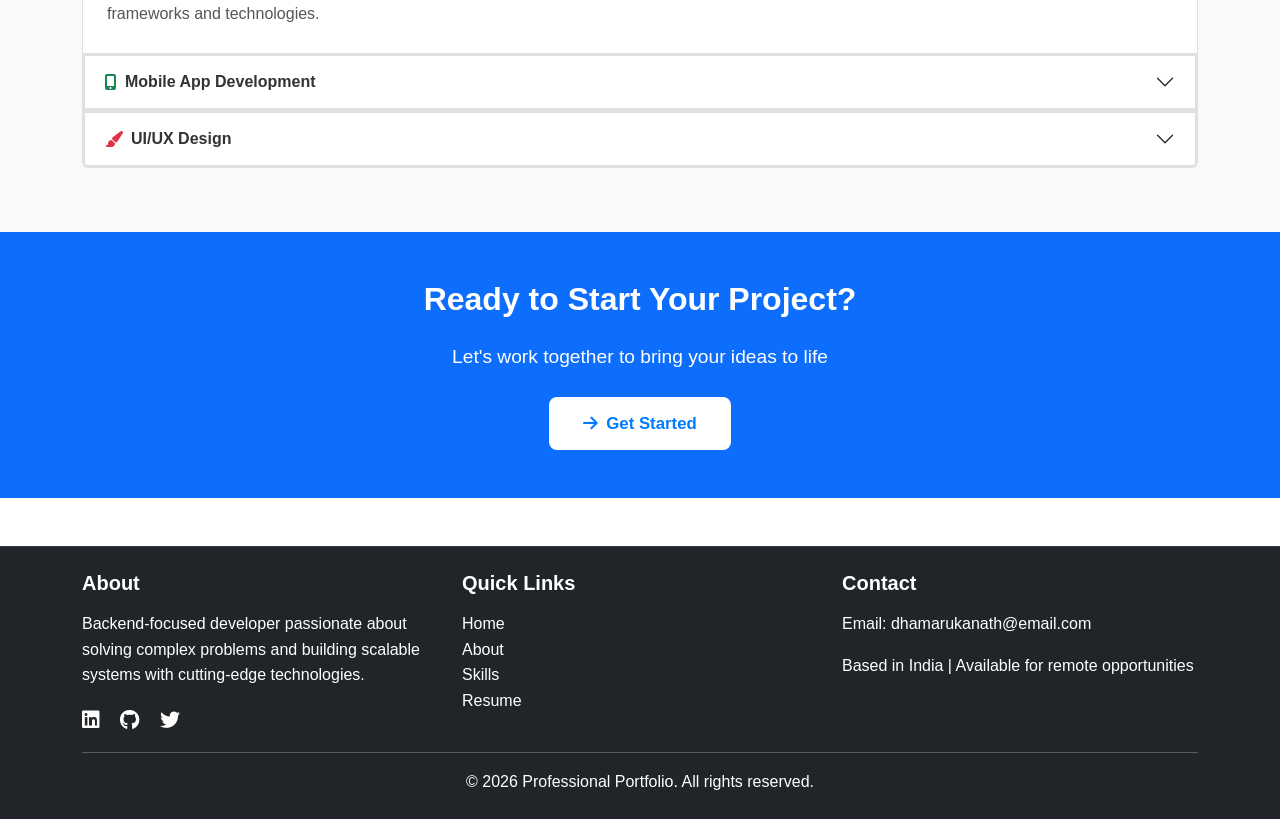
==== commit ab83d28a: "Update quick stats section on homepage - Changed Projects Completed from 50+ to 15+ - Removed Happy " ====
--- a/index.html
+++ b/index.html
@@ -137,33 +137,33 @@
                 <div class="col-md-3 col-sm-6">
                     <div class="alert alert-info border-0 shadow-sm" role="alert">
                         <h4 class="alert-heading mb-2">
-                            <i class="fas fa-code me-2"></i>50+
+                            <i class="fas fa-code me-2"></i>15+
                         </h4>
                         <p class="mb-0">Projects Completed</p>
                     </div>
                 </div>
                 <div class="col-md-3 col-sm-6">
+                    <div class="alert alert-warning border-0 shadow-sm" role="alert">
+                        <h4 class="alert-heading mb-2">
+                            <i class="fas fa-award me-2"></i>5
+                        </h4>
+                        <p class="mb-0">Certifications</p>
+                    </div>
+                </div>
+                <div class="col-md-3 col-sm-6">
+                    <div class="alert alert-primary border-0 shadow-sm" role="alert">
+                        <h4 class="alert-heading mb-2">
+                            <i class="fas fa-graduation-cap me-2"></i>VCE
+                        </h4>
+                        <p class="mb-0">Student at Vasavi College of Engineering</p>
+                    </div>
+                </div>
+                <div class="col-md-3 col-sm-6">
                     <div class="alert alert-success border-0 shadow-sm" role="alert">
                         <h4 class="alert-heading mb-2">
-                            <i class="fas fa-users me-2"></i>30+
-                        </h4>
-                        <p class="mb-0">Happy Clients</p>
-                    </div>
-                </div>
-                <div class="col-md-3 col-sm-6">
-                    <div class="alert alert-warning border-0 shadow-sm" role="alert">
-                        <h4 class="alert-heading mb-2">
-                            <i class="fas fa-award me-2"></i>15+
-                        </h4>
-                        <p class="mb-0">Certifications</p>
-                    </div>
-                </div>
-                <div class="col-md-3 col-sm-6">
-                    <div class="alert alert-danger border-0 shadow-sm" role="alert">
-                        <h4 class="alert-heading mb-2">
-                            <i class="fas fa-briefcase me-2"></i>8+
-                        </h4>
-                        <p class="mb-0">Years Experience</p>
+                            <i class="fas fa-globe me-2"></i>In
+                        </h4>
+                        <p class="mb-0">Based in India</p>
                     </div>
                 </div>
             </div>
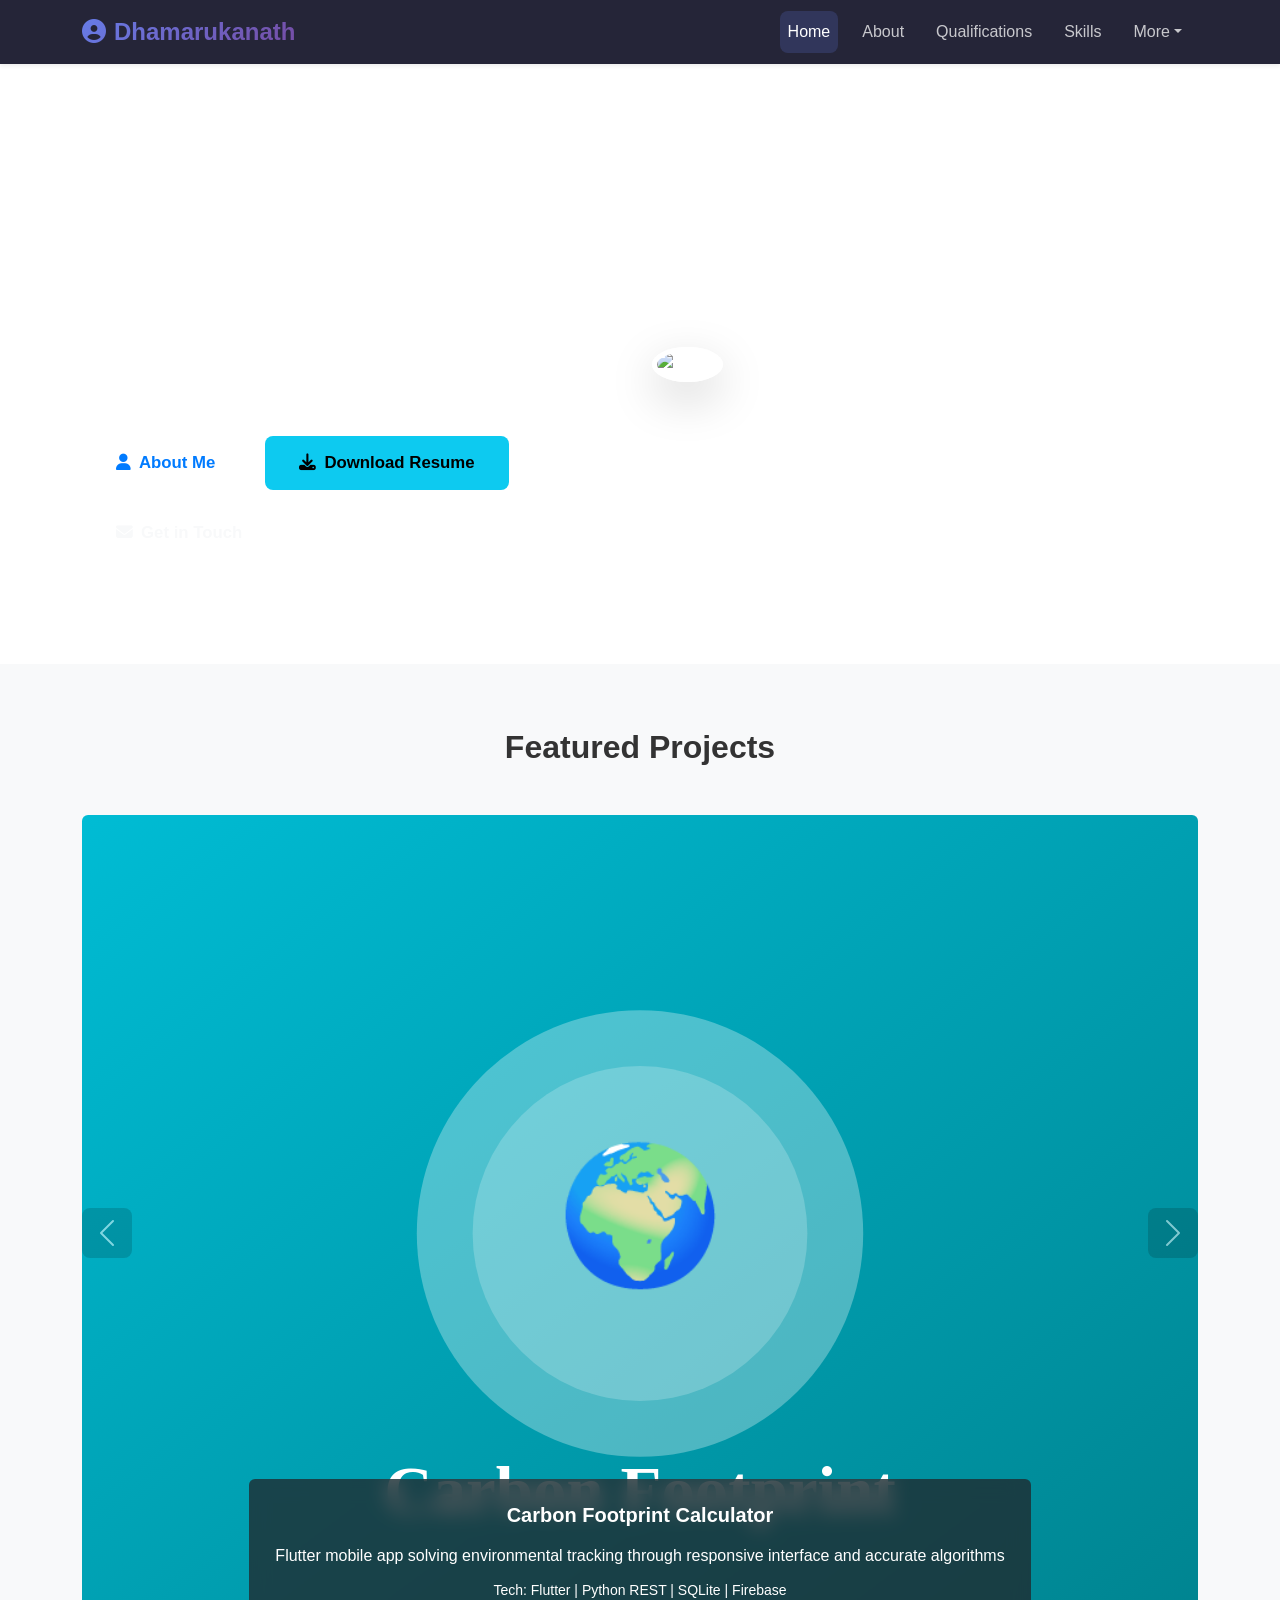
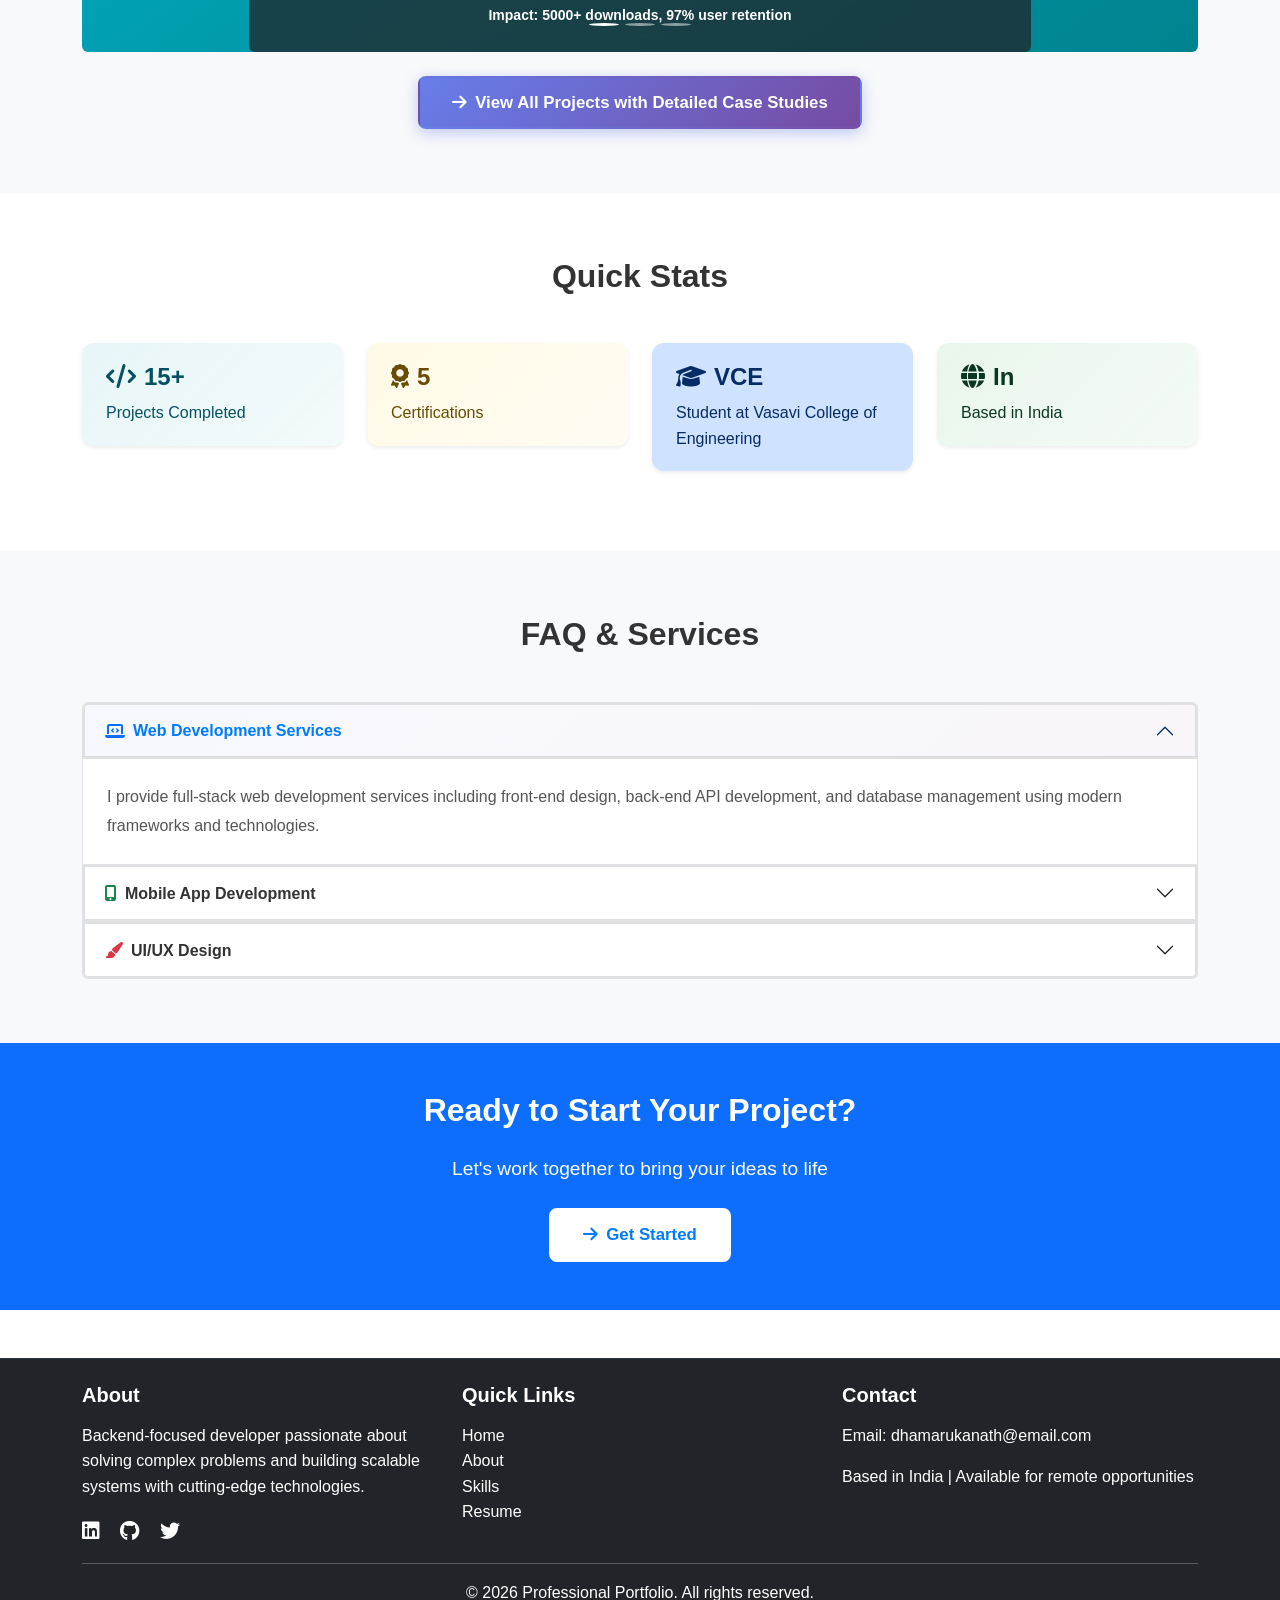
==== commit 8466b358: "Fix image loading issues - replace external placeholders with local SVG images - Created 5 custom SV" ====
--- a/index.html
+++ b/index.html
@@ -87,7 +87,7 @@
                 </div>
                 <div class="carousel-inner">
                     <div class="carousel-item active">
-                        <img src="https://via.placeholder.com/800x400?text=Carbon+Footprint+Calculator" class="d-block w-100 rounded" alt="Carbon Footprint Project">
+                        <img src="assets/images/carbon-footprint.svg" class="d-block w-100 rounded" alt="Carbon Footprint Project">
                         <div class="carousel-caption d-none d-md-block bg-dark bg-opacity-75 rounded">
                             <h5>Carbon Footprint Calculator</h5>
                             <p class="mb-2">Flutter mobile app solving environmental tracking through responsive interface and accurate algorithms</p>
@@ -96,7 +96,7 @@
                         </div>
                     </div>
                     <div class="carousel-item">
-                        <img src="https://via.placeholder.com/800x400?text=Skill+Graph+Platform" class="d-block w-100 rounded" alt="Skill Graph Project">
+                        <img src="assets/images/skill-graph.svg" class="d-block w-100 rounded" alt="Skill Graph Project">
                         <div class="carousel-caption d-none d-md-block bg-dark bg-opacity-75 rounded">
                             <h5>Skill Graph Platform</h5>
                             <p class="mb-2">Neo4j-powered system solving complex skill relationships with graph database querying</p>
@@ -105,7 +105,7 @@
                         </div>
                     </div>
                     <div class="carousel-item">
-                        <img src="https://via.placeholder.com/800x400?text=Backend+Systems" class="d-block w-100 rounded" alt="Backend Systems">
+                        <img src="assets/images/ecommerce.svg" class="d-block w-100 rounded" alt="Backend Systems">
                         <div class="carousel-caption d-none d-md-block bg-dark bg-opacity-75 rounded">
                             <h5>Microservices Architecture</h5>
                             <p class="mb-2">Scalable e-commerce backend solving high-traffic bottlenecks with service decomposition</p>
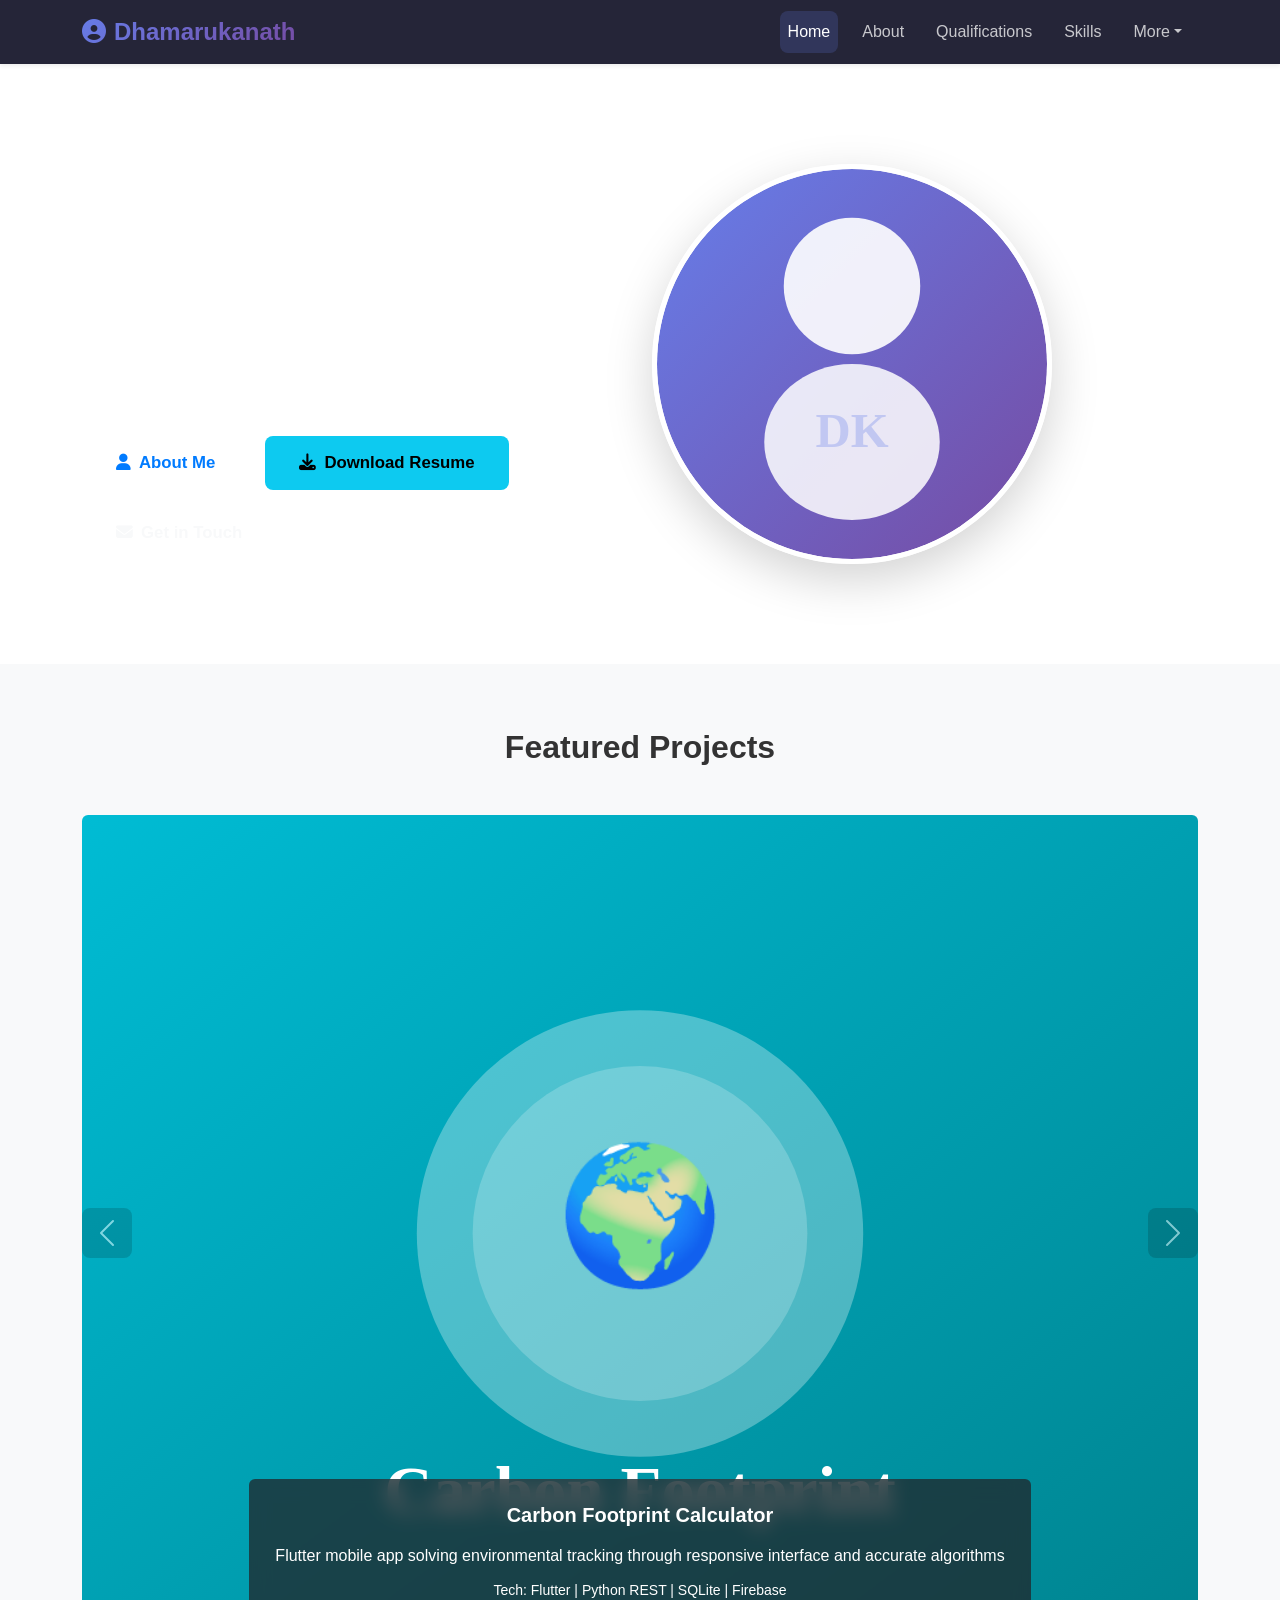
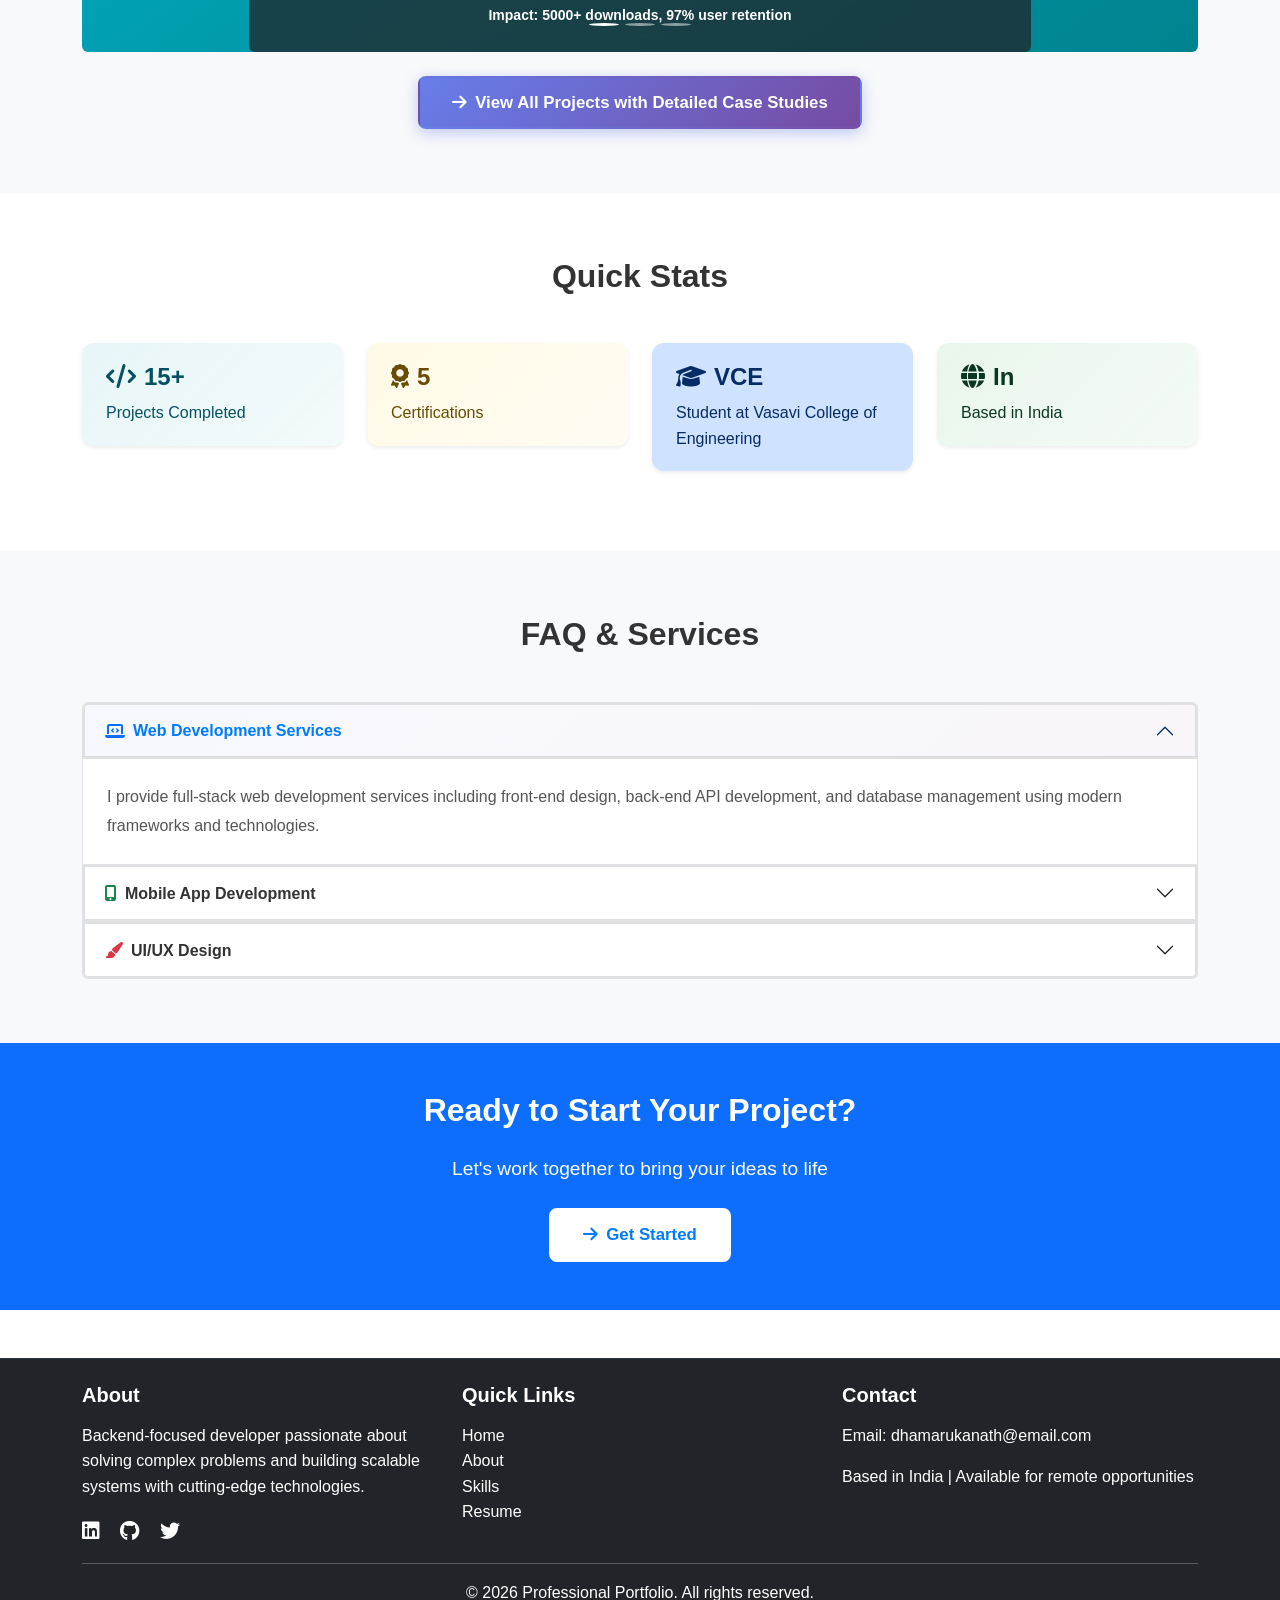
==== commit 9dc776a6: "Fix profile picture and certificate images - replace external placeholders with local SVG images - C" ====
--- a/index.html
+++ b/index.html
@@ -68,7 +68,7 @@
                 </div>
                 <div class="col-lg-6">
                     <div class="hero-image">
-                        <img src="https://via.placeholder.com/400x400?text=Professional+Profile" alt="Profile" class="img-fluid rounded-circle shadow-lg" style="max-width: 400px;">
+                        <img src="assets/images/profile.svg" alt="Profile" class="img-fluid rounded-circle shadow-lg" style="max-width: 400px;">
                     </div>
                 </div>
             </div>
